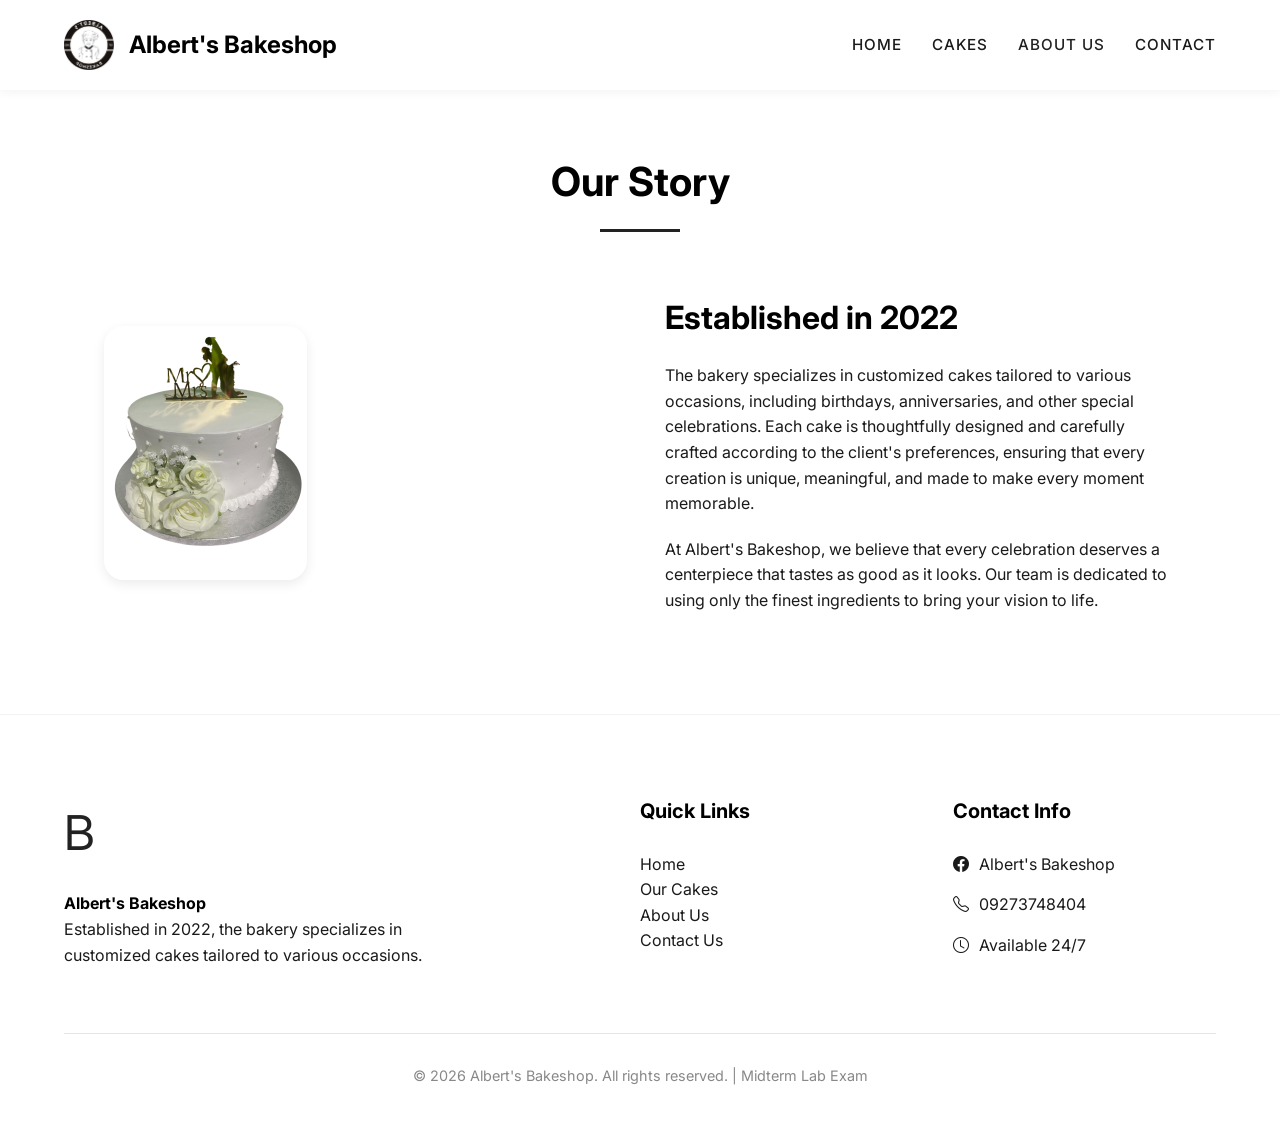
==== about.html @ 5f10657a "Complete Midterm Lab Project for Albert's Bakeshop" ====
<!DOCTYPE html>
<html lang="en">
<head>
    <meta charset="UTF-8">
    <meta name="viewport" content="width=device-width, initial-scale=1.0">
    <title>About Us | Albert's Bakeshop</title>
    <link rel="preconnect" href="https://fonts.googleapis.com">
    <link rel="preconnect" href="https://fonts.gstatic.com" crossorigin>
    <link href="https://fonts.googleapis.com/css2?family=Inter:wght@400;500;600&family=Playfair+Display:ital,wght@0,700;1,700&display=swap" rel="stylesheet">
    <link rel="stylesheet" href="https://cdn.jsdelivr.net/npm/bootstrap-icons@1.11.1/font/bootstrap-icons.css">
    <link rel="stylesheet" href="css/style.css">
</head>
<body>

    <header>
        <div class="logo-container">
            <img src="assets/logo.png" alt="Albert's Bakeshop Logo">
            <span class="logo-text">Albert's Bakeshop</span>
        </div>
        <nav>
            <ul>
                <li><a href="index.html">Home</a></li>
                <li><a href="products.html">Cakes</a></li>
                <li><a href="about.html" class="active">About Us</a></li>
                <li><a href="contact.html">Contact</a></li>
            </ul>
        </nav>
        <div class="mobile-menu-btn" id="menu-toggle">
            <i class="bi bi-list"></i>
        </div>
    </header>

    <main>
        <section class="container" style="padding-top: 150px;">
            <div class="section-title">
                <h2>Our Story</h2>
                <div class="underline"></div>
            </div>

            <div style="display: flex; flex-wrap: wrap; gap: 50px; align-items: center; margin-top: 50px;">
                <div style="flex: 1; min-width: 300px;">
                    <img src="assets/cake/wedding.png" alt="Our Bakery" style="border-radius: 20px; box-shadow: var(--shadow);">
                </div>
                <div style="flex: 1; min-width: 300px;">
                    <h3 style="margin-bottom: 20px; font-size: 2rem;">Established in 2022</h3>
                    <p style="margin-bottom: 20px;">The bakery specializes in customized cakes tailored to various occasions, including birthdays, anniversaries, and other special celebrations. Each cake is thoughtfully designed and carefully crafted according to the client's preferences, ensuring that every creation is unique, meaningful, and made to make every moment memorable.</p>
                    <p>At Albert's Bakeshop, we believe that every celebration deserves a centerpiece that tastes as good as it looks. Our team is dedicated to using only the finest ingredients to bring your vision to life.</p>
                </div>
            </div>
        </section>
    </main>

    <footer>
        <div class="container footer-content">
            <div class="footer-about">
                <div class="footer-logo-b">B</div>
                <h4>Albert's Bakeshop</h4>
                <p>Established in 2022, the bakery specializes in customized cakes tailored to various occasions.</p>
            </div>
            
            <div class="footer-links">
                <h4>Quick Links</h4>
                <ul>
                    <li><a href="index.html">Home</a></li>
                    <li><a href="products.html">Our Cakes</a></li>
                    <li><a href="about.html">About Us</a></li>
                    <li><a href="contact.html">Contact Us</a></li>
                </ul>
            </div>

            <div class="footer-contact">
                <h4>Contact Info</h4>
                <p><i class="bi bi-facebook"></i> Albert's Bakeshop</p>
                <p><i class="bi bi-telephone"></i> 09273748404</p>
                <p><i class="bi bi-clock"></i> Available 24/7</p>
            </div>
        </div>
        <div class="copyright">
            &copy; 2026 Albert's Bakeshop. All rights reserved. | Midterm Lab Exam
        </div>
    </footer>

    <script src="js/main.js"></script>
</body>
</html>
---- css/style.css ----
/* Design System & Root Variables */
:root {
    --primary: #222222; /* Black/Dark Gray */
    --primary-light: #f4f4f4; /* Light Gray */
    --accent: #e0e0e0;
    --accent-dark: #333333;
    --dark: #000000;
    --text: #1a1a1a;
    --white: #ffffff;
    --bg-light: #ffffff;
    --transition: all 0.2s ease;
    --shadow: 0 4px 12px rgba(0, 0, 0, 0.08);
    --font-heading: 'Inter', sans-serif;
    --font-body: 'Inter', sans-serif;
}

/* Base Styles */
* {
    margin: 0;
    padding: 0;
    box-sizing: border-box;
}

html {
    scroll-behavior: smooth;
}

body {
    font-family: var(--font-body);
    color: var(--text);
    background-color: var(--white);
    line-height: 1.6;
    overflow-x: hidden;
}

h1, h2, h3, h4 {
    font-family: var(--font-heading);
    color: var(--dark);
    font-weight: 700;
}

a {
    text-decoration: none;
    color: inherit;
    transition: var(--transition);
}

ul {
    list-style: none;
}

img {
    max-width: 100%;
    display: block;
}

section {
    padding: 100px 5%;
}

.container {
    max-width: 1200px;
    margin: 0 auto;
}

/* Header & Navigation */
header {
    position: fixed;
    top: 0;
    left: 0;
    width: 100%;
    padding: 20px 5%;
    background: rgba(255, 255, 255, 0.95);
    backdrop-filter: blur(10px);
    z-index: 1000;
    display: flex;
    justify-content: space-between;
    align-items: center;
    box-shadow: 0 2px 10px rgba(0,0,0,0.05);
}

.logo-container {
    display: flex;
    align-items: center;
    gap: 15px;
}

.logo-container img {
    height: 50px;
    width: 50px;
    object-fit: contain;
}

.logo-text {
    font-family: var(--font-heading);
    font-size: 1.5rem;
    font-weight: 700;
    color: var(--dark);
}

nav ul {
    display: flex;
    gap: 30px;
}

nav ul li a {
    font-weight: 500;
    font-size: 0.95rem;
    text-transform: uppercase;
    letter-spacing: 1px;
    color: var(--text);
}

nav ul li a:hover,
nav ul li a.active {
    color: var(--primary);
}

.mobile-menu-btn {
    display: none;
    font-size: 1.5rem;
    cursor: pointer;
}

/* Hero Section */
.hero {
    height: 100vh;
    background-color: #fafafa;
    background-image: 
        linear-gradient(45deg, #f0f0f0 25%, transparent 25%), 
        linear-gradient(-45deg, #f0f0f0 25%, transparent 25%), 
        linear-gradient(45deg, transparent 75%, #f0f0f0 75%), 
        linear-gradient(-45deg, transparent 75%, #f0f0f0 75%);
    background-size: 40px 40px;
    background-position: 0 0, 0 20px, 20px -20px, -20px 0px;
    display: flex;
    flex-direction: column;
    justify-content: center;
    align-items: center;
    text-align: center;
    color: var(--dark);
    padding: 0 5%;
}

.hero-logo {
    width: 200px;
    margin-bottom: 20px;
}

.hero h1 {
    font-size: 4.5rem;
    color: var(--dark);
    margin-bottom: 10px;
    text-decoration: underline;
    text-underline-offset: 10px;
}

.hero p {
    font-size: 1.5rem;
    font-weight: 600;
    margin-bottom: 40px;
    max-width: 800px;
}

.btn-group {
    display: flex;
    gap: 15px;
}

.btn {
    padding: 12px 30px;
    border-radius: 8px;
    font-weight: 500;
    font-size: 1rem;
    transition: var(--transition);
    cursor: pointer;
    border: 1px solid #ccc;
    display: inline-block;
}

.btn-primary {
    background-color: #333;
    color: var(--white);
    border: 1px solid #333;
}

.btn-primary:hover {
    background-color: #000;
    transform: none;
}

.btn-outline {
    background-color: #f1f1f1;
    color: var(--dark);
    border: 1px solid #ccc;
}

.btn-outline:hover {
    background-color: #e5e5e5;
    transform: none;
}

/* Product Categories Grid */
.section-title {
    text-align: center;
    margin-bottom: 60px;
}

.section-title h2 {
    font-size: 2.5rem;
    margin-bottom: 15px;
}

.section-title .underline {
    width: 80px;
    height: 3px;
    background: var(--primary);
    margin: 0 auto;
}

.product-grid {
    display: grid;
    grid-template-columns: repeat(auto-fit, minmax(300px, 1fr));
    gap: 30px;
}

.product-card {
    background: var(--white);
    border-radius: 15px;
    overflow: hidden;
    box-shadow: var(--shadow);
    transition: var(--transition);
}

.product-card:hover {
    transform: translateY(-10px);
}

.product-image {
    height: 350px;
    overflow: hidden;
}

.product-image img {
    width: 100%;
    height: 100%;
    object-fit: cover;
    transition: var(--transition);
}

.product-card:hover .product-image img {
    transform: scale(1.1);
}

.product-info {
    padding: 25px;
    text-align: center;
}

.product-info h3 {
    font-size: 1.5rem;
    margin-bottom: 10px;
}

/* Footer Styles */
footer {
    background-color: var(--bg-light);
    padding: 80px 5% 40px;
    border-top: 1px solid rgba(0,0,0,0.05);
}

.footer-content {
    display: grid;
    grid-template-columns: 2fr 1fr 1fr;
    gap: 50px;
    margin-bottom: 60px;
}

.footer-about .footer-logo-b {
    font-family: var(--font-heading);
    font-size: 3rem;
    color: var(--primary);
    margin-bottom: 20px;
}

.footer-about p {
    color: var(--text);
    max-width: 400px;
}

.footer-links h4,
.footer-contact h4 {
    margin-bottom: 25px;
    font-size: 1.25rem;
}

.footer-contact p {
    margin-bottom: 15px;
    display: flex;
    align-items: center;
    gap: 10px;
}

.copyright {
    text-align: center;
    padding-top: 30px;
    border-top: 1px solid rgba(0,0,0,0.1);
    font-size: 0.9rem;
    color: #888;
}

/* Responsive Design */
@media (max-width: 992px) {
    .hero h1 { font-size: 3rem; }
    .footer-content { grid-template-columns: 1fr 1fr; }
}

@media (max-width: 768px) {
    header { padding: 15px 5%; }
    nav { display: none; }
    .mobile-menu-btn { display: block; }
    .hero h1 { font-size: 2.5rem; }
    .footer-content { grid-template-columns: 1fr; }
    section { padding: 60px 5%; }
}
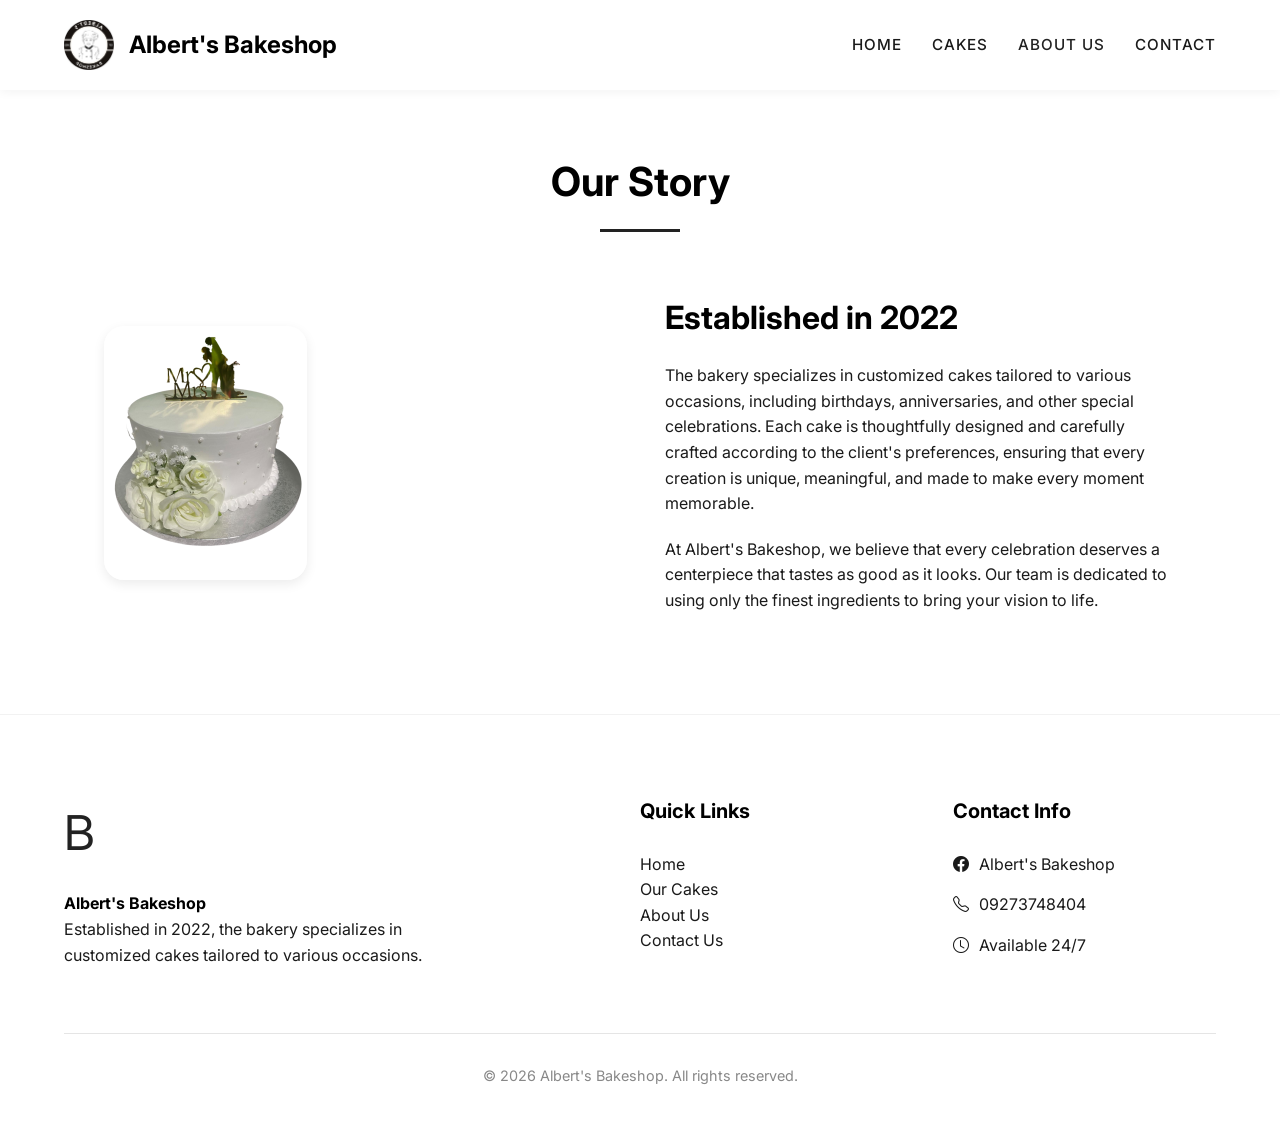
==== commit ff126e23: "Update about.html" ====
--- a/about.html
+++ b/about.html
@@ -76,7 +76,7 @@
             </div>
         </div>
         <div class="copyright">
-            &copy; 2026 Albert's Bakeshop. All rights reserved. | Midterm Lab Exam
+            &copy; 2026 Albert's Bakeshop. All rights reserved. 
         </div>
     </footer>
 
